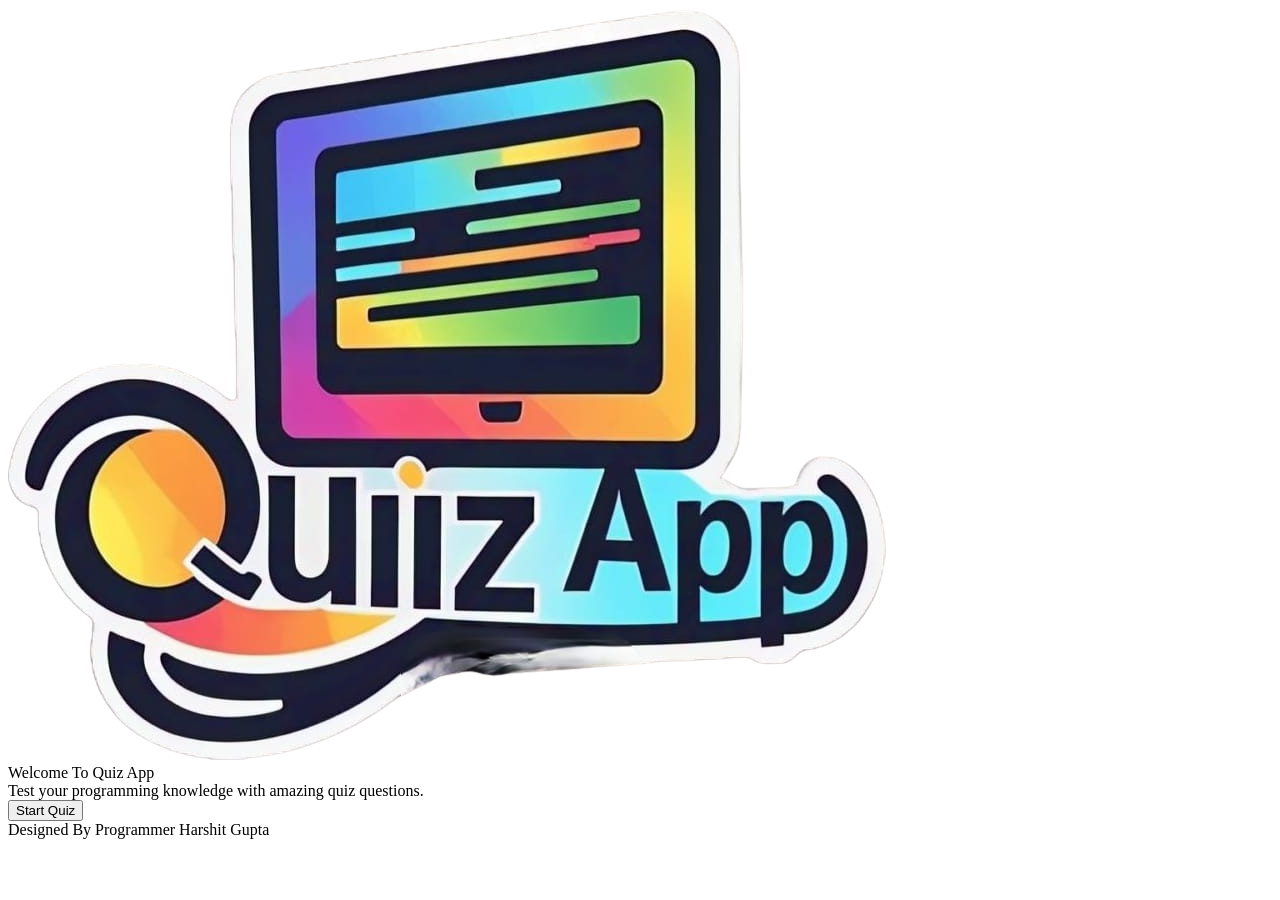
==== index.html @ 9c35479a "Initial project upload" ====
<!DOCTYPE html>
<html lang="en">

<head>
    <meta charset="UTF-8">
    <meta name="viewport" content="width=device-width, initial-scale=1.0">
    <title>Quiz App</title>

    <link rel="stylesheet" href="style.css">
</head>

<body>

    <div class="box">

        <!-- LOGO -->

        <div class="logo">
            <img src="logo.png" alt="Quiz Logo">
        </div>

        <!-- TITLE -->

        <div class="title">
            Welcome To <span>Quiz App</span>
        </div>

        <!-- SUBTITLE -->

        <div class="subtitle">
            Test your programming knowledge with amazing quiz questions.
        </div>

        <!-- BUTTON -->

        <button class="start-btn" onclick="startQuiz()">
            Start Quiz
        </button>

        <!-- FOOTER -->

        <div class="footer">
            Designed By <span>Programmer Harshit Gupta</span>
        </div>

    </div>

    <script>

        function startQuiz(){

            window.location.href = "quiz_ques.html";

        }

    </script>

</body>

</html>
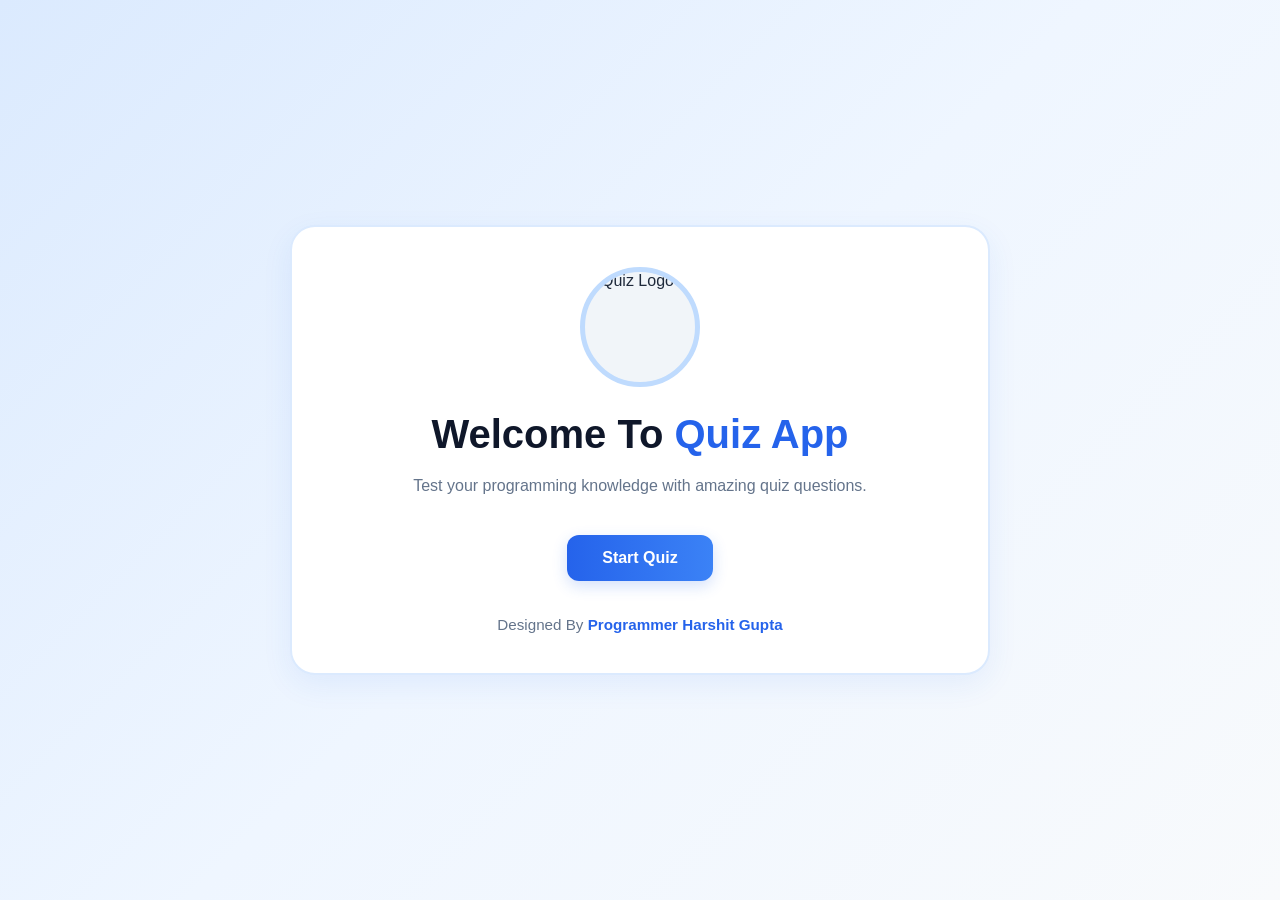
==== commit 18107b7d: "hii" ====
--- a/index.html
+++ b/index.html
@@ -6,7 +6,7 @@
     <meta name="viewport" content="width=device-width, initial-scale=1.0">
     <title>Quiz App</title>
 
-    <link rel="stylesheet" href="style.css">
+    <link rel="stylesheet" href="/css/Style.css">
 </head>
 
 <body>
@@ -16,7 +16,7 @@
         <!-- LOGO -->
 
         <div class="logo">
-            <img src="logo.png" alt="Quiz Logo">
+            <img src="/images/logo.png" alt="Quiz Logo">
         </div>
 
         <!-- TITLE -->
@@ -49,7 +49,7 @@
 
         function startQuiz(){
 
-            window.location.href = "quiz_ques.html";
+            window.location.href = "/quiz_ques.html";
 
         }
 
--- a/css/Style.css
+++ b/css/Style.css
@@ -0,0 +1,243 @@
+/* =========================================================
+   GOOGLE FONT
+========================================================= */
+
+@import url('https://fonts.googleapis.com/css2?family=Poppins:wght@300;400;500;600;700&display=swap');
+
+/* =========================================================
+   GLOBAL STYLING
+========================================================= */
+
+*{
+    margin:0;
+    padding:0;
+    box-sizing:border-box;
+    font-family:'Poppins',sans-serif;
+}
+
+body{
+    min-height:100vh;
+    display:flex;
+    justify-content:center;
+    align-items:center;
+    background:linear-gradient(135deg,#dbeafe,#eff6ff,#f8fafc);
+    padding:20px;
+    color:#1e293b;
+}
+
+/* =========================================================
+   COMMON BOX DESIGN
+========================================================= */
+
+.box,
+.container{
+    width:100%;
+    max-width:700px;
+    background:white;
+    border-radius:25px;
+    padding:40px;
+    border:2px solid #dbeafe;
+    box-shadow:0 10px 30px rgba(37,99,235,0.08);
+}
+
+/* =========================================================
+   ================= INDEX.HTML ============================
+========================================================= */
+
+/* =========================================================
+   LOGO SECTION
+========================================================= */
+
+.logo{
+    width:120px;
+    height:120px;
+    margin:auto;
+    border-radius:50%;
+    overflow:hidden;
+    background:#f1f5f9;
+    border:5px solid #bfdbfe;
+}
+
+.logo img{
+    width:100%;
+    height:100%;
+    object-fit:cover;
+}
+
+/* =========================================================
+   TITLE
+========================================================= */
+
+.title{
+    text-align:center;
+    margin-top:25px;
+    font-size:2.5rem;
+    font-weight:700;
+    color:#0f172a;
+}
+
+.title span{
+    color:#2563eb;
+}
+
+/* =========================================================
+   SUBTITLE
+========================================================= */
+
+.subtitle{
+    text-align:center;
+    margin-top:15px;
+    line-height:1.8;
+    color:#64748b;
+    font-size:1rem;
+}
+
+/* =========================================================
+   BUTTON DESIGN
+========================================================= */
+
+.start-btn,
+.submit-btn{
+    display:block;
+    margin:35px auto 0;
+    padding:14px 35px;
+    border:none;
+    border-radius:12px;
+    background:linear-gradient(90deg,#2563eb,#3b82f6);
+    color:white;
+    font-size:1rem;
+    font-weight:600;
+    cursor:pointer;
+    transition:0.3s;
+    box-shadow:0 5px 15px rgba(37,99,235,0.2);
+}
+
+.start-btn:hover,
+.submit-btn:hover{
+    background:linear-gradient(90deg,#1d4ed8,#2563eb);
+}
+
+/* =========================================================
+   FOOTER
+========================================================= */
+
+.footer{
+    margin-top:35px;
+    text-align:center;
+    color:#64748b;
+    font-size:0.95rem;
+}
+
+.footer span{
+    color:#2563eb;
+    font-weight:600;
+}
+
+/* =========================================================
+   ================= QUIZ_QUES.HTML ========================
+========================================================= */
+
+/* =========================================================
+   PROGRESS & TIMER
+========================================================= */
+
+.progress,
+.timer{
+    text-align:center;
+    margin-bottom:20px;
+    font-size:1.1rem;
+    font-weight:600;
+}
+
+.progress{
+    color:#2563eb;
+}
+
+.timer{
+    color:#dc2626;
+}
+
+/* =========================================================
+   QUESTION SECTION
+========================================================= */
+
+.question{
+    font-size:1.5rem;
+    font-weight:600;
+    margin-bottom:30px;
+    color:#0f172a;
+    line-height:1.6;
+}
+
+/* =========================================================
+   OPTIONS
+========================================================= */
+
+.options{
+    list-style:none;
+}
+
+.options li{
+    margin-bottom:15px;
+    border-radius:12px;
+    border:2px solid #dbeafe;
+    background:#f8fafc;
+    transition:0.2s;
+    cursor:pointer;
+}
+
+.options li:hover{
+    background:#eff6ff;
+    border-color:#60a5fa;
+}
+
+/* =========================================================
+   OPTION BOX
+========================================================= */
+
+.option-box{
+    display:flex;
+    align-items:center;
+    gap:12px;
+    width:100%;
+    padding:15px;
+    cursor:pointer;
+}
+
+.option-text{
+    width:100%;
+    font-size:1rem;
+    font-weight:500;
+}
+
+/* =========================================================
+   RESULT SECTION
+========================================================= */
+
+.result{
+    margin-top:30px;
+    text-align:center;
+    font-size:1.8rem;
+    font-weight:700;
+    color:#2563eb;
+}
+
+/* =========================================================
+   RESPONSIVE DESIGN
+========================================================= */
+
+@media(max-width:768px){
+
+    .box,
+    .container{
+        padding:25px;
+    }
+
+    .title{
+        font-size:2rem;
+    }
+
+    .question{
+        font-size:1.3rem;
+    }
+}
